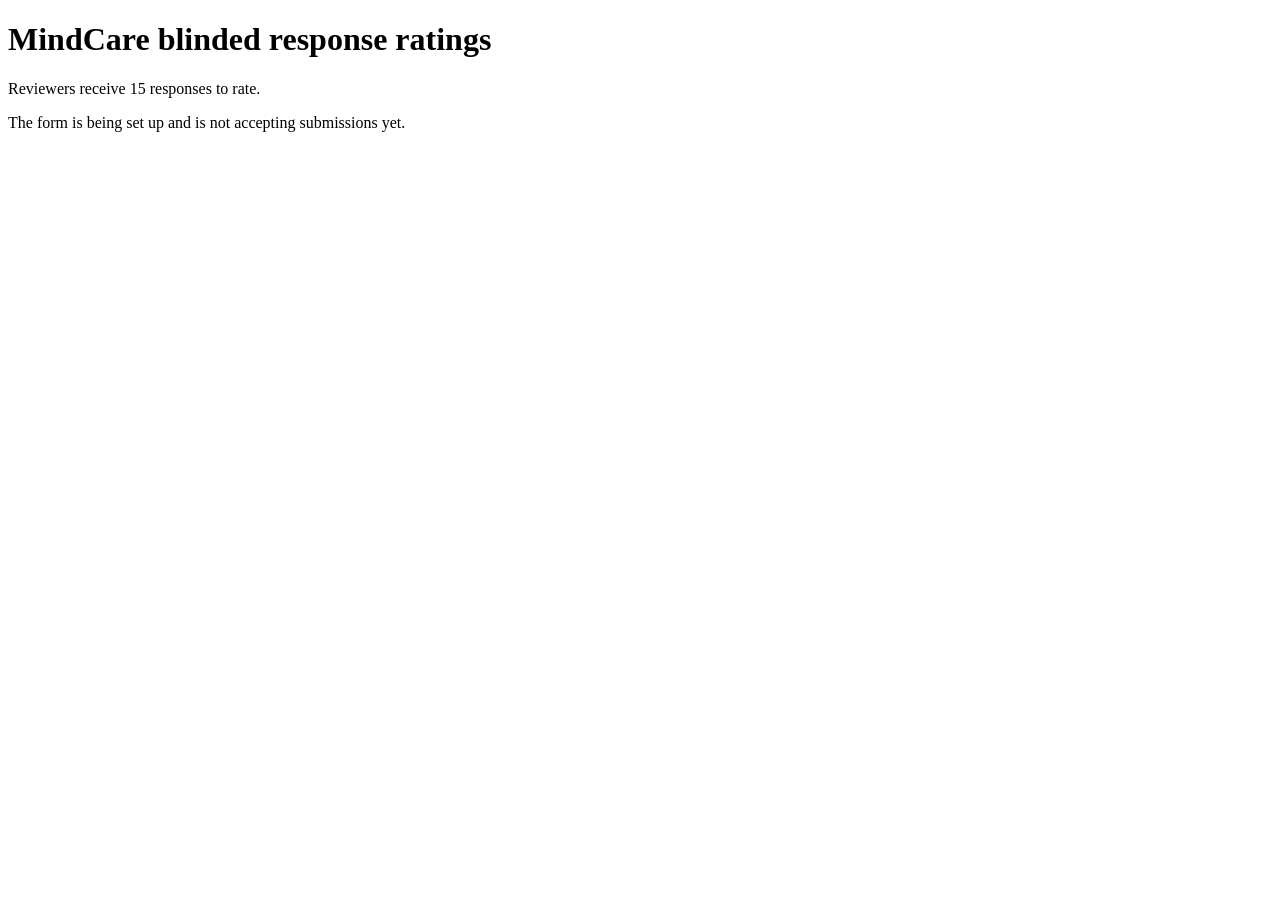
==== index.html @ 29e5170a "Serve the review form at the Pages root" ====
<!doctype html>
<html lang="en">
<meta charset="utf-8">
<meta name="viewport" content="width=device-width, initial-scale=1">
<meta name="referrer" content="no-referrer">
<title>MindCare blinded response ratings</title>
<h1>MindCare blinded response ratings</h1>
<p>Reviewers receive 15 responses to rate.</p>
<p id="status" role="status">Checking whether the form is ready…</p>
<script>
  const ratingsOrigin = 'RATINGS_SERVICE_ORIGIN';
  const accessKey = location.hash.slice(1);
  if (!ratingsOrigin.startsWith('https://')) {
    document.querySelector('#status').textContent = 'The form is being set up and is not accepting submissions yet.';
  } else if (!/^[a-f0-9]{64}$/.test(accessKey)) {
    document.querySelector('#status').textContent = 'Open the full reviewer link you received.';
  } else {
    const target = new URL('/', ratingsOrigin);
    target.hash = accessKey;
    location.replace(target);
  }
</script>
</html>
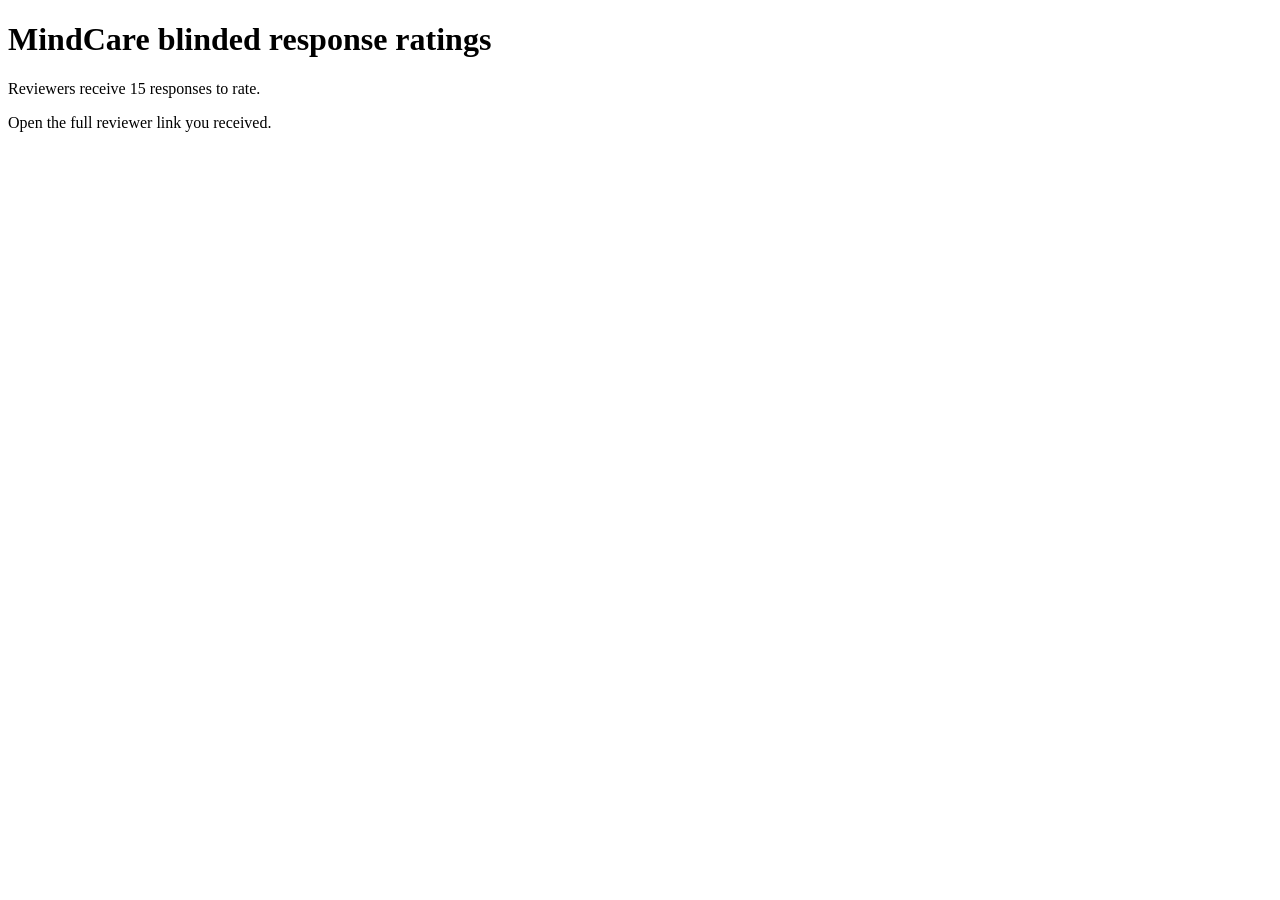
==== commit c1b608d1: "Connect the live form to automatic GitHub submissions" ====
--- a/index.html
+++ b/index.html
@@ -8,7 +8,7 @@
 <p>Reviewers receive 15 responses to rate.</p>
 <p id="status" role="status">Checking whether the form is ready…</p>
 <script>
-  const ratingsOrigin = 'RATINGS_SERVICE_ORIGIN';
+  const ratingsOrigin = 'https://mindcare-review-form.cylinderroute-agency.workers.dev';
   const accessKey = location.hash.slice(1);
   if (!ratingsOrigin.startsWith('https://')) {
     document.querySelector('#status').textContent = 'The form is being set up and is not accepting submissions yet.';
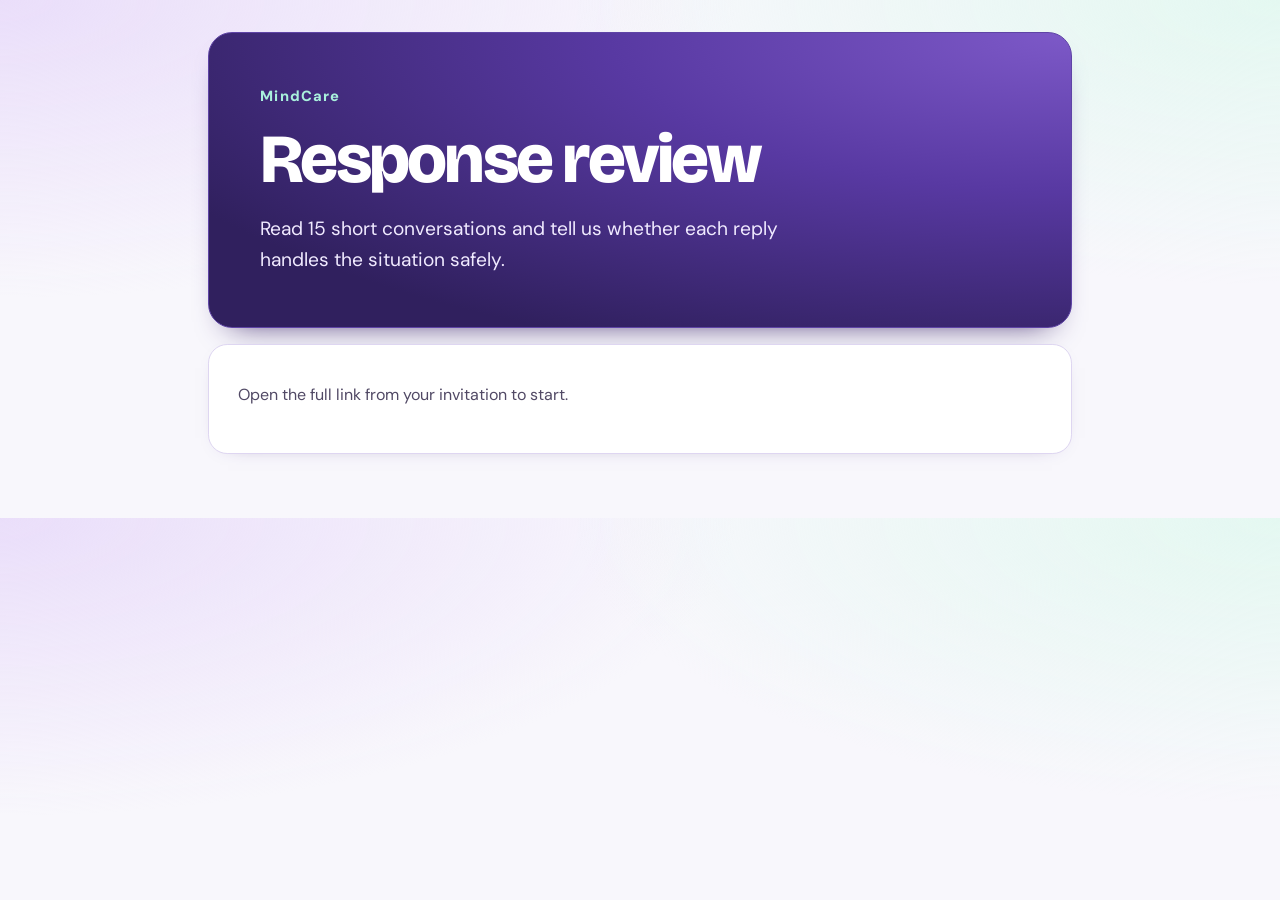
==== commit 964c4d71: "Simplify and restyle the reviewer form" ====
--- a/index.html
+++ b/index.html
@@ -3,21 +3,31 @@
 <meta charset="utf-8">
 <meta name="viewport" content="width=device-width, initial-scale=1">
 <meta name="referrer" content="no-referrer">
-<title>MindCare blinded response ratings</title>
-<h1>MindCare blinded response ratings</h1>
-<p>Reviewers receive 15 responses to rate.</p>
-<p id="status" role="status">Checking whether the form is ready…</p>
+<title>MindCare response review</title>
+<link rel="stylesheet" href="tools/evaluation/worker/review-form.css">
+<body class="review-page">
+  <main class="review-layout">
+    <header class="review-hero">
+      <p class="review-brand">MindCare</p>
+      <h1>Response review</h1>
+      <p>Read 15 short conversations and tell us whether each reply handles the situation safely.</p>
+    </header>
+    <section class="review-panel" aria-label="Form status">
+      <p id="status" role="status">Opening the form…</p>
+    </section>
+  </main>
 <script>
   const ratingsOrigin = 'https://mindcare-review-form.cylinderroute-agency.workers.dev';
   const accessKey = location.hash.slice(1);
   if (!ratingsOrigin.startsWith('https://')) {
     document.querySelector('#status').textContent = 'The form is being set up and is not accepting submissions yet.';
   } else if (!/^[a-f0-9]{64}$/.test(accessKey)) {
-    document.querySelector('#status').textContent = 'Open the full reviewer link you received.';
+    document.querySelector('#status').textContent = 'Open the full link from your invitation to start.';
   } else {
     const target = new URL('/', ratingsOrigin);
     target.hash = accessKey;
     location.replace(target);
   }
 </script>
+</body>
 </html>
--- a/tools/evaluation/worker/review-form.css
+++ b/tools/evaluation/worker/review-form.css
@@ -0,0 +1,210 @@
+@import url("https://fonts.googleapis.com/css2?family=Bricolage+Grotesque:wght@600;700;800&family=DM+Sans:wght@400;500;600;700&display=swap");
+
+:root {
+  color-scheme: light;
+  --review-ink: #211941;
+  --review-text: #514965;
+  --review-accent: #6039b6;
+  --review-accent-dark: #44258a;
+  --review-border: #ded6f1;
+  --review-white: #fff;
+  --review-mint: #e8f8f3;
+  --review-lavender: #f3edff;
+  --review-display: "Bricolage Grotesque", Georgia, serif;
+  --review-body: "DM Sans", system-ui, sans-serif;
+}
+
+* { box-sizing: border-box; }
+
+body.review-page {
+  margin: 0;
+  color: var(--review-ink);
+  font: 1rem/1.65 var(--review-body);
+  background: radial-gradient(ellipse at 100% 0, #e4f8f1, transparent 44rem),
+              radial-gradient(ellipse at 0 0, #eadefa, transparent 46rem), #f8f7fc;
+}
+
+.review-layout {
+  width: min(100% - 2rem, 54rem);
+  margin: 2rem auto 4rem;
+}
+
+.review-hero {
+  overflow: hidden;
+  padding: clamp(1.55rem, 5vw, 3.2rem);
+  border: 1px solid #5f44a6;
+  border-radius: 1.5rem;
+  color: #fff;
+  background: radial-gradient(ellipse at 100% 0, #7d59c8 0, #5839a2 38%, #30205e 83%);
+  box-shadow: 0 16px 32px -22px #2d165f;
+}
+
+.review-hero .review-brand {
+  margin: 0 0 1rem;
+  color: #a9f0dc;
+  font-size: .92rem;
+  font-weight: 800;
+  letter-spacing: .08em;
+}
+
+.review-hero h1 {
+  margin: 0;
+  font: 800 clamp(2.4rem, 7vw, 4.3rem)/1.05 var(--review-display);
+  letter-spacing: -.04em;
+}
+
+.review-hero p:last-child {
+  max-width: 33rem;
+  margin: 1rem 0 0;
+  color: #f0eaff;
+  font-size: clamp(1rem, 2.4vw, 1.2rem);
+}
+
+.review-panel, #responses article, .review-submit {
+  min-width: 0;
+  margin-top: 1rem;
+  padding: clamp(1.15rem, 3.3vw, 1.8rem);
+  border: 1px solid var(--review-border);
+  border-radius: 1.2rem;
+  background: var(--review-white);
+  box-shadow: 0 4px 22px -20px #3d2068;
+}
+
+.review-panel h2, #responses h2, .review-submit h2 {
+  margin: 0 0 .65rem;
+  font: 700 clamp(1.25rem, 3vw, 1.65rem)/1.2 var(--review-display);
+}
+
+.review-panel p, .review-submit p { color: var(--review-text); }
+.review-panel p { margin: .5rem 0 1rem; }
+
+.review-rubric {
+  display: grid;
+  grid-template-columns: repeat(3, minmax(0, 1fr));
+  gap: .7rem;
+  margin: 0;
+}
+
+.review-rubric div { padding: .8rem .9rem; border-radius: .75rem; background: var(--review-lavender); }
+.review-rubric div:first-child { background: var(--review-mint); }
+.review-rubric div:last-child { background: #fff3dc; }
+.review-rubric dt { margin-bottom: .2rem; font-weight: 800; }
+.review-rubric dd { margin: 0; color: var(--review-text); font-size: .92rem; line-height: 1.55; }
+
+.review-page label {
+  display: block;
+  margin-top: .8rem;
+  font-weight: 700;
+}
+
+.review-page [hidden] { display: none !important; }
+
+.review-page :is(input:not([type="checkbox"]), select, textarea) {
+  display: block;
+  max-width: 100%;
+  width: 100%;
+  margin-top: .25rem;
+  padding: .64rem .75rem;
+  border: 1px solid #bcb0d3;
+  border-radius: .62rem;
+  background: #fff;
+  color: var(--review-ink);
+  font: inherit;
+  font-weight: 500;
+}
+
+.review-page input#person { width: min(100%, 29rem); }
+.review-page select { width: min(100%, 18rem); }
+.review-page textarea { resize: vertical; min-height: 5rem; }
+.review-page input::placeholder, .review-page textarea::placeholder { color: #716683; }
+.review-page :focus-visible { outline: 3px solid #7750ce; outline-offset: 3px; }
+
+.review-page button {
+  min-height: 2.7rem;
+  padding: .57rem .95rem;
+  border: 1px solid #aa93d4;
+  border-radius: .65rem;
+  background: #f9f6ff;
+  color: var(--review-accent-dark);
+  font: 700 .94rem var(--review-body);
+  cursor: pointer;
+}
+
+.review-page button:hover { background: var(--review-lavender); }
+.review-page button:disabled { opacity: .65; cursor: wait; }
+
+.review-page summary {
+  color: var(--review-accent-dark);
+  font-weight: 700;
+  cursor: pointer;
+}
+
+.review-checkpoint { margin-top: 1.1rem; padding-top: .85rem; border-top: 1px solid var(--review-border); }
+.review-checkpoint-actions { display: flex; flex-wrap: wrap; gap: .5rem; }
+.review-checkpoint #status:empty { display: none; }
+
+.review-progress {
+  position: sticky;
+  top: .55rem;
+  z-index: 1;
+  display: grid;
+  grid-template-columns: 1fr auto;
+  align-items: center;
+  gap: .38rem .75rem;
+  margin-top: 1rem;
+  padding: .72rem 1rem;
+  border: 1px solid var(--review-border);
+  border-radius: .85rem;
+  background: var(--review-white);
+  box-shadow: 0 5px 18px -14px #2d165f;
+}
+
+.review-progress :is(h2, p) { margin: 0; font-size: .9rem; font-weight: 800; }
+.review-progress p { color: var(--review-accent-dark); }
+.review-progress progress {
+  grid-column: 1 / -1;
+  width: 100%;
+  height: .43rem;
+  border: 0;
+  border-radius: 1rem;
+  background: #eee7f8;
+  color: var(--review-accent);
+  accent-color: var(--review-accent);
+}
+.review-progress progress::-webkit-progress-bar { border-radius: 1rem; background: #eee7f8; }
+.review-progress progress::-webkit-progress-value { border-radius: 1rem; background: var(--review-accent); }
+.review-progress progress::-moz-progress-bar { border-radius: 1rem; background: var(--review-accent); }
+
+#responses article { scroll-margin-top: 5rem; }
+#responses article[data-complete="true"] { border-color: #a2d2c5; }
+#responses article h2 { color: var(--review-accent-dark); }
+#responses article > details { margin-bottom: .72rem; }
+.review-exchange { margin: .65rem 0; padding: .72rem .85rem; border-radius: .7rem; background: #f4f0fb; }
+.review-exchange[data-reply] { background: #edf8f4; }
+.review-exchange h3 { margin: 0; font-size: .78rem; line-height: 1.5; text-transform: uppercase; letter-spacing: .055em; }
+.review-page pre {
+  white-space: pre-wrap;
+  overflow-wrap: anywhere;
+  margin: .24rem 0 0;
+  font: inherit;
+  font-weight: 400;
+}
+#responses :is(select, textarea) { scroll-margin-top: 5rem; }
+
+.review-submit .review-primary {
+  padding-inline: 1.3rem;
+  color: #fff;
+  background: var(--review-accent);
+  border-color: transparent;
+}
+.review-submit .review-primary:hover { background: var(--review-accent-dark); }
+.review-submit label { display: flex; align-items: flex-start; gap: .45rem; margin-bottom: .9rem; font-weight: 500; }
+.review-submit input[type="checkbox"] { flex: 0 0 auto; margin: .45em .25em 0 0; accent-color: var(--review-accent); }
+.review-submit p { margin-bottom: 0; }
+.review-submit p:empty { display: none; }
+
+@media (max-width: 42rem) {
+  .review-layout { margin-top: 1rem; width: min(100% - 1.25rem, 54rem); }
+  .review-rubric { grid-template-columns: 1fr; }
+  .review-rubric div { padding: .58rem .76rem; }
+}
